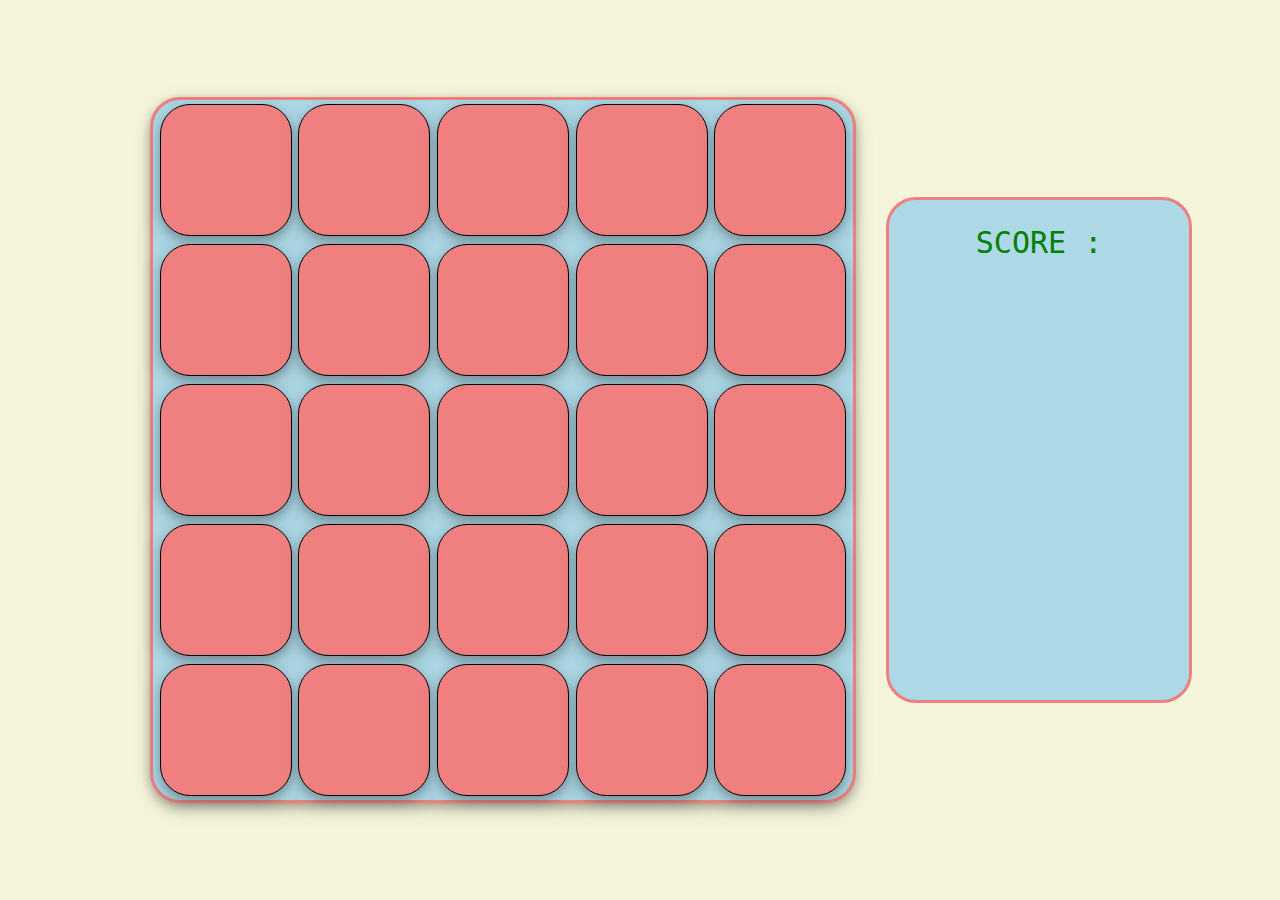
==== index.html @ 7df05879 "First commit to gitHub" ====
<!<!DOCTYPE html>
<html>

<head>
    <meta charset="utf-8" />
    <meta http-equiv="X-UA-Compatible" content="IE=edge">
    <title>CakeGame</title>
    <meta name="viewport" content="width=device-width, initial-scale=1">
    <link rel="stylesheet" type="text/css" media="screen" href="main.css" />
    <script src="main.js"></script>
</head>

<body>
    <div id="playboard">
        <div class="tiles"></div>
        <div class="tiles"></div>
        <div class="tiles"></div>
        <div class="tiles"></div>
        <div class="tiles"></div>
        <div class="tiles"></div>
        <div class="tiles"></div>
        <div class="tiles"></div>
        <div class="tiles"></div>
        <div class="tiles"></div>
        <div class="tiles"></div>
        <div class="tiles"></div>
        <div class="tiles"></div>
        <div class="tiles"></div>
        <div class="tiles"></div>
        <div class="tiles"></div>
        <div class="tiles"></div>
        <div class="tiles"></div>
        <div class="tiles"></div>
        <div class="tiles"></div>
        <div class="tiles"></div>
        <div class="tiles"></div>
        <div class="tiles"></div>
        <div class="tiles"></div>
        <div class="tiles"></div>
    </div>
    <div id="scoreboard">
        <div id="score">SCORE : </div>
        <div id="counter"></div>
    </div>
    <audio controls id="sound">
        <source src="Bottle Cork.mp3" type="audio/mp3">
    </audio>
    <script src="https://code.jquery.com/jquery-3.3.1.min.js" integrity="sha256-FgpCb/KJQlLNfOu91ta32o/NMZxltwRo8QtmkMRdAu8="
        crossorigin="anonymous"></script>
    <script src="main.js"></script>
</body>

</html>
---- main.css ----
body {
    background-color: beige;
    display: flex;
    justify-content: left;
    align-items: center;
    margin-left: 150px;
    font-family: monospace;
    font-size: 30px;
    color: green;
}

#playboard {
    width: 700px;
    height: 700px;
    background-color: lightblue;
    border: 3px solid lightcoral;
    border-radius: 30px;
    display: flex;
    flex-wrap: wrap;
    justify-content: space-evenly;
    align-content: space-around;
    cursor: url('https://png.icons8.com/android/50/000000/crab.png'), auto;
    box-shadow: 0 4px 8px 0 rgba(0, 0, 0, 0.2), 0 6px 20px 0 rgba(0, 0, 0, 0.19);
}

#scoreboard {
    width: 300px;
    height: 500px;
    background-color: lightblue;
    border-radius: 30px;
    border: 3px solid lightcoral;
    margin-left: 30px;
    display: flex;
    justify-content: center;
    flex-wrap: wrap;
    align-items: center;
}

#sound {
    display: none;
}

.tiles {
    width: 130px;
    height: 130px;
    background-color: lightcoral;
    margin: 0;
    padding: 0;
    border: 1px solid black;
    box-shadow: 0 4px 8px 0 rgba(0, 0, 0, 0.2), 0 6px 20px 0 rgba(0, 0, 0, 0.19);
    border-radius: 30px;
}

.candidates {
    width: 130px;
    height: 130px;
    background: url(./Flo.jpg);
    background-repeat: no-repeat;
    background-size: 130 px, 130px;
    margin: 0;
    padding: 0;
    border: 1px solid black;
    box-shadow: 0 4px 8px 0 rgba(0, 0, 0, 0.2), 0 6px 20px 0 rgba(0, 0, 0, 0.19);
    border-radius: 30px;
}

/* .tiles-1 {
    width: 130px;
    height: 130px;
    background-color: grey;
    margin: 0;
    padding: 0;
    border: 1px solid black;
} */

#score {
    width: 200px;
    height: 200px;
    background-color: lightblue;
    border-radius: 20px;
    text-align: center;
}

#counter {
    width: 200px;
    height: 200px;
    background-color: lightblue;
    border-radius: 20px;
    text-align: center;
}
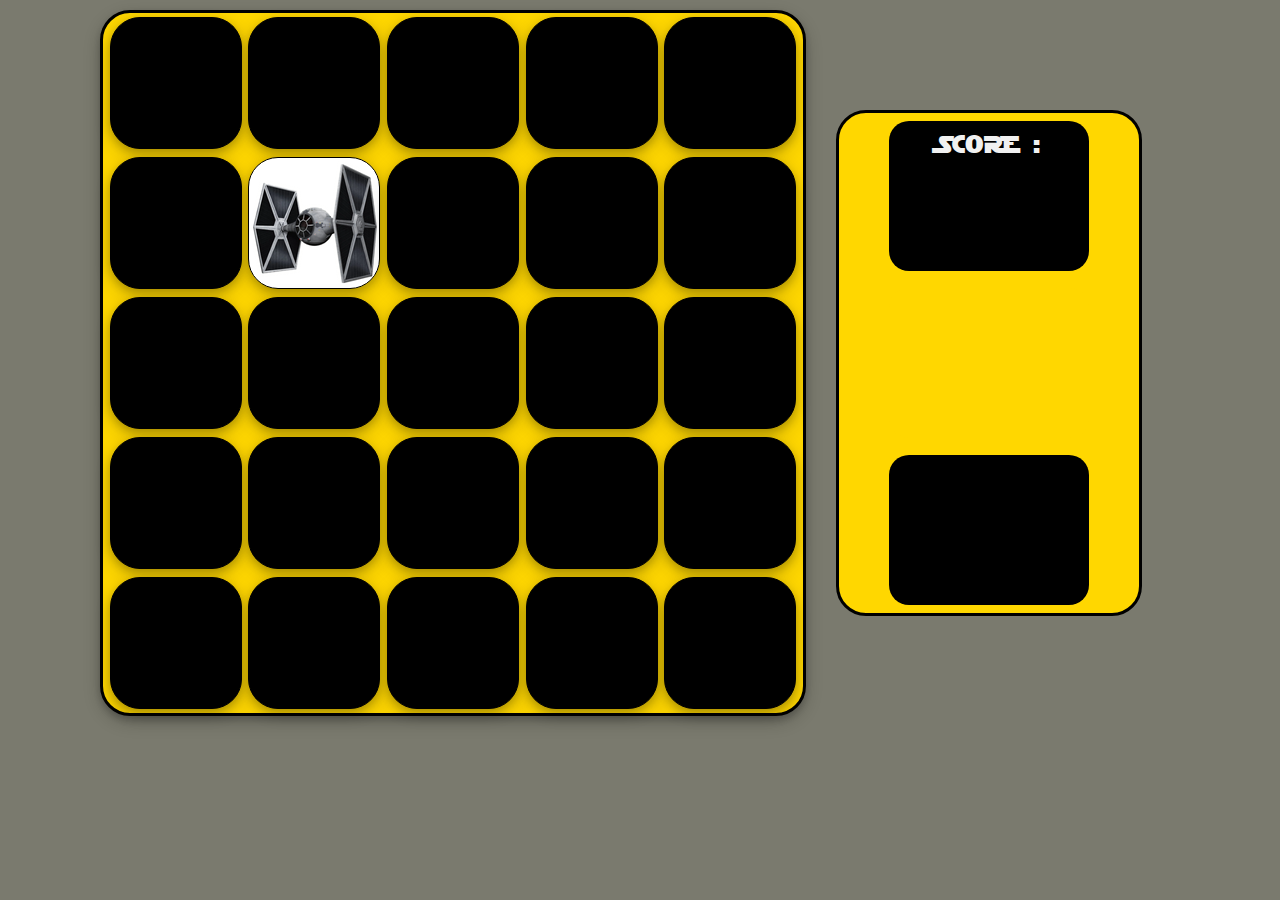
==== commit 24f54b6a: "NEw" ====
--- a/index.html
+++ b/index.html
@@ -1,49 +1,67 @@
-<!<!DOCTYPE html>
+<!DOCTYPE html>
 <html>
 
 <head>
     <meta charset="utf-8" />
     <meta http-equiv="X-UA-Compatible" content="IE=edge">
-    <title>CakeGame</title>
+    <title>StarWars</title>
     <meta name="viewport" content="width=device-width, initial-scale=1">
     <link rel="stylesheet" type="text/css" media="screen" href="main.css" />
-    <script src="main.js"></script>
 </head>
 
 <body>
-    <div id="playboard">
-        <div class="tiles"></div>
-        <div class="tiles"></div>
-        <div class="tiles"></div>
-        <div class="tiles"></div>
-        <div class="tiles"></div>
-        <div class="tiles"></div>
-        <div class="tiles"></div>
-        <div class="tiles"></div>
-        <div class="tiles"></div>
-        <div class="tiles"></div>
-        <div class="tiles"></div>
-        <div class="tiles"></div>
-        <div class="tiles"></div>
-        <div class="tiles"></div>
-        <div class="tiles"></div>
-        <div class="tiles"></div>
-        <div class="tiles"></div>
-        <div class="tiles"></div>
-        <div class="tiles"></div>
-        <div class="tiles"></div>
-        <div class="tiles"></div>
-        <div class="tiles"></div>
-        <div class="tiles"></div>
-        <div class="tiles"></div>
-        <div class="tiles"></div>
+    <div id="videoContainer">
+        <video autoplay loop muted id="video">
+            <source src="./Space - 17640.mp4" type="video/mp4">
+        </video>
     </div>
-    <div id="scoreboard">
-        <div id="score">SCORE : </div>
-        <div id="counter"></div>
+    <div id="mainContainer">
+        <div id="space">
+            <div id="playboard">
+                <div class="tiles"></div>
+                <div class="tiles"></div>
+                <div class="tiles"></div>
+                <div class="tiles"></div>
+                <div class="tiles"></div>
+                <div class="tiles"></div>
+                <div class="tiles"></div>
+                <div class="tiles"></div>
+                <div class="tiles"></div>
+                <div class="tiles"></div>
+                <div class="tiles"></div>
+                <div class="tiles"></div>
+                <div class="tiles"></div>
+                <div class="tiles"></div>
+                <div class="tiles"></div>
+                <div class="tiles"></div>
+                <div class="tiles"></div>
+                <div class="tiles"></div>
+                <div class="tiles"></div>
+                <div class="tiles"></div>
+                <div class="tiles"></div>
+                <div class="tiles"></div>
+                <div class="tiles"></div>
+                <div class="tiles"></div>
+                <div class="tiles"></div>
+            </div>
+            <div class="scoreboard">
+                <div id="score">SC0RE : </div>
+                <div id="display"></div>
+                <div id="counter"></div>
+            </div>
+        </div>
     </div>
     <audio controls id="sound">
-        <source src="Bottle Cork.mp3" type="audio/mp3">
+        <source src="/Quadlaser turret fire.mp3" type="audio/mp3">
+    </audio>
+    <audio controls id="soundFail">
+        <source src="/chewbacca_01.wav" type="audio/mp3">
+    </audio>
+    <audio controls id="yodaSound">
+        <source src="./yoda_laughing.mp3" type="audio/mp3">
+    </audio>
+    <audio autoplay="autoplay">
+        <source src="/Star Wars - Cantina Band (Noize Tank Remix).mp3" type="audio/mp3">
     </audio>
     <script src="https://code.jquery.com/jquery-3.3.1.min.js" integrity="sha256-FgpCb/KJQlLNfOu91ta32o/NMZxltwRo8QtmkMRdAu8="
         crossorigin="anonymous"></script>
--- a/main.css
+++ b/main.css
@@ -4,31 +4,36 @@
     justify-content: left;
     align-items: center;
     margin-left: 150px;
-    font-family: monospace;
-    font-size: 30px;
+    font-size: 25px;
     color: green;
+    font-family: 'starWars';
+}
+
+@font-face {
+    font-family: 'starWars';
+    src: url(/star_jedi/stjedise/STJEDISE.TTF);
 }
 
 #playboard {
     width: 700px;
     height: 700px;
-    background-color: lightblue;
-    border: 3px solid lightcoral;
+    background-color: #ffd700;
+    border: 3px solid black;
     border-radius: 30px;
     display: flex;
     flex-wrap: wrap;
     justify-content: space-evenly;
     align-content: space-around;
-    cursor: url('https://png.icons8.com/android/50/000000/crab.png'), auto;
-    box-shadow: 0 4px 8px 0 rgba(0, 0, 0, 0.2), 0 6px 20px 0 rgba(0, 0, 0, 0.19);
-}
-
-#scoreboard {
+    cursor: url('/Star\ Wars\ X-Wing.cur'), auto;
+    box-shadow: 0 4px 8px 0 rgba(0, 0, 0, 0.2), 0 6px 20px 0 rgba(0, 0, 0, 0.19);
+}
+
+.scoreboard {
     width: 300px;
     height: 500px;
-    background-color: lightblue;
-    border-radius: 30px;
-    border: 3px solid lightcoral;
+    background-color: #ffd700;
+    border-radius: 30px;
+    border: 3px solid black;
     margin-left: 30px;
     display: flex;
     justify-content: center;
@@ -36,55 +41,191 @@
     align-items: center;
 }
 
+.finalScore {
+    width: 300px;
+    height: 500px;
+    background-color: #ffd700;
+    border-radius: 30px;
+    border: 3px solid black;
+    margin-left: 30px;
+    display: flex;
+    justify-content: center;
+    flex-wrap: wrap;
+    align-items: center;
+}
+
 #sound {
     display: none;
 }
 
+#yodaSound {
+    display: none;
+}
+
+#soundFail {
+    display: none;
+}
+
 .tiles {
     width: 130px;
     height: 130px;
-    background-color: lightcoral;
-    margin: 0;
-    padding: 0;
-    border: 1px solid black;
-    box-shadow: 0 4px 8px 0 rgba(0, 0, 0, 0.2), 0 6px 20px 0 rgba(0, 0, 0, 0.19);
-    border-radius: 30px;
-}
-
-.candidates {
-    width: 130px;
-    height: 130px;
-    background: url(./Flo.jpg);
-    background-repeat: no-repeat;
-    background-size: 130 px, 130px;
-    margin: 0;
-    padding: 0;
-    border: 1px solid black;
-    box-shadow: 0 4px 8px 0 rgba(0, 0, 0, 0.2), 0 6px 20px 0 rgba(0, 0, 0, 0.19);
-    border-radius: 30px;
-}
-
-/* .tiles-1 {
-    width: 130px;
-    height: 130px;
-    background-color: grey;
-    margin: 0;
-    padding: 0;
-    border: 1px solid black;
-} */
+    background-color: black;
+    margin: 0;
+    padding: 0;
+    border: 1px solid black;
+    box-shadow: 0 4px 8px 0 rgba(0, 0, 0, 0.2), 0 6px 20px 0 rgba(0, 0, 0, 0.19);
+    border-radius: 30px;
+}
+
+.chewi {
+    width: 130px;
+    height: 130px;
+    background: url(./Chewi.png);
+    background-repeat: no-repeat;
+    background-size: 130 px, 130px;
+    margin: 0;
+    padding: 0;
+    border: 1px solid black;
+    box-shadow: 0 4px 8px 0 rgba(0, 0, 0, 0.2), 0 6px 20px 0 rgba(0, 0, 0, 0.19);
+    border-radius: 30px;
+}
+
+.tiFighter {
+    width: 130px;
+    height: 130px;
+    background: url(./TiFighter.png);
+    background-repeat: no-repeat;
+    background-size: 130 px, 130px;
+    margin: 0;
+    padding: 0;
+    border: 1px solid black;
+    box-shadow: 0 4px 8px 0 rgba(0, 0, 0, 0.2), 0 6px 20px 0 rgba(0, 0, 0, 0.19);
+    border-radius: 30px;
+}
+
+.deathStar {
+    width: 130px;
+    height: 130px;
+    background: url(./DeathStar.png);
+    background-repeat: no-repeat;
+    background-size: 130 px, 130px;
+    margin: 0;
+    padding: 0;
+    border: 1px solid black;
+    box-shadow: 0 4px 8px 0 rgba(0, 0, 0, 0.2), 0 6px 20px 0 rgba(0, 0, 0, 0.19);
+    border-radius: 30px;
+}
+
+.yoda {
+    width: 130px;
+    height: 130px;
+    background: url(./Yoda.png);
+    background-repeat: no-repeat;
+    background-size: 130 px, 130px;
+    margin: 0;
+    padding: 0;
+    border: 1px solid black;
+    box-shadow: 0 4px 8px 0 rgba(0, 0, 0, 0.2), 0 6px 20px 0 rgba(0, 0, 0, 0.19);
+    border-radius: 30px;
+}
 
 #score {
     width: 200px;
-    height: 200px;
-    background-color: lightblue;
+    height: 150px;
+    background-color: black;
     border-radius: 20px;
     text-align: center;
 }
 
 #counter {
     width: 200px;
-    height: 200px;
-    background-color: lightblue;
+    height: 150px;
+    background-color: black;
     border-radius: 20px;
     text-align: center;
 }
+
+#display {
+    width: 200px;
+    height: 150px;
+    background-color: #ffd700;
+    border-radius: 20px;
+    text-align: center;
+    font-family: fantasy;
+    font-size: 30px;
+    color: black;
+    font-family: 'starWars';
+}
+
+#buttonEnd {
+    background-color: black;
+    border: 3px solid black;
+    border-radius: 30px;
+    padding: 15px 30px;
+    box-shadow: 0 4px 8px 0 rgba(0, 0, 0, 0.2), 0 6px 20px 0 rgba(0, 0, 0, 0.19);
+    text-align: center;
+    font-size: 25px;
+    text-decoration: none;
+    list-style: none;
+    margin: 0px 15px;
+}
+#buttonEnd a {
+    text-decoration: none;
+    color: white;
+    font-family: 'starWars';
+}
+
+#startButton {
+    background-color: #ffd700;
+    border: 3px solid;
+    border-radius: 30px;
+    padding: 15px 30px;
+    box-shadow: 0 4px 8px 0 rgba(0, 0, 0, 0.2), 0 6px 20px 0 rgba(0, 0, 0, 0.19);
+    text-align: center;
+    font-size: 25px;
+    text-decoration: none;
+    list-style: none;
+    margin: 0px 15px;
+    margin-bottom: 30px;
+    font-family: 'starWars';
+}
+
+#mainContainer {
+    position: fixed;
+    bottom: 0;
+    background: rgba(0, 0, 0, 0.5);
+    color: #f1f1f1;
+    width: 100%;
+    height: 100%;
+    margin-left: 0;
+    left: 0;
+    padding-left: 100px;
+}
+
+#startButton a {
+    text-decoration: none;
+    color: black;
+}
+
+ul {
+    margin-top: 0;
+}
+
+h4 {
+    margin-bottom: 0;
+}
+
+#video {
+    position: fixed;
+    right: 0;
+    bottom: 0;
+    min-width: 100%;
+    min-height: 100%;
+}
+
+#space {
+    display: flex;
+    justify-content: flex;
+    align-items: center;
+    margin-top: 10px;
+}
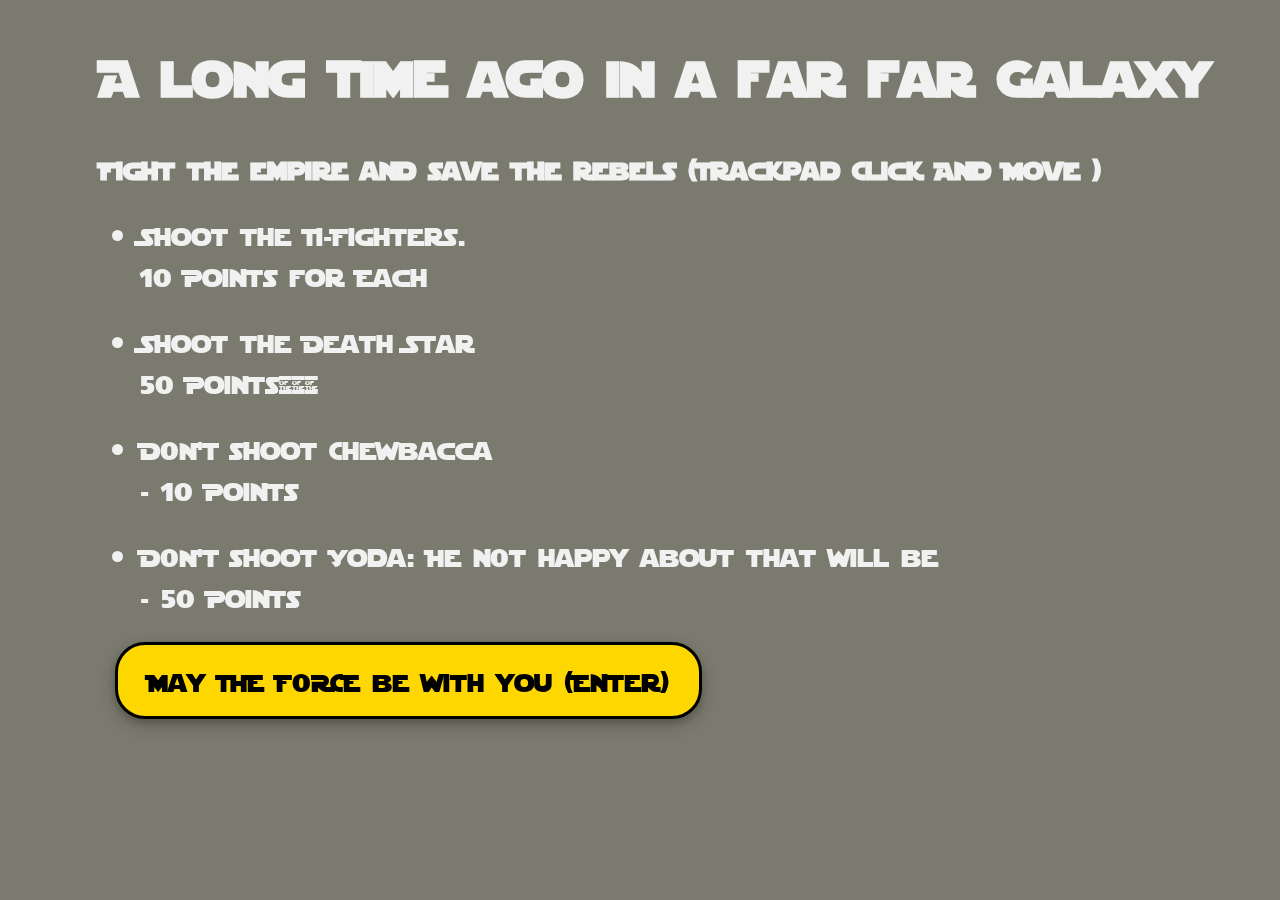
==== commit 9c5f2404: "New" ====
--- a/index.html
+++ b/index.html
@@ -4,7 +4,7 @@
 <head>
     <meta charset="utf-8" />
     <meta http-equiv="X-UA-Compatible" content="IE=edge">
-    <title>StarWars</title>
+    <title>IntroStarWars</title>
     <meta name="viewport" content="width=device-width, initial-scale=1">
     <link rel="stylesheet" type="text/css" media="screen" href="main.css" />
 </head>
@@ -14,58 +14,38 @@
         <video autoplay loop muted id="video">
             <source src="./Space - 17640.mp4" type="video/mp4">
         </video>
-    </div>
-    <div id="mainContainer">
-        <div id="space">
-            <div id="playboard">
-                <div class="tiles"></div>
-                <div class="tiles"></div>
-                <div class="tiles"></div>
-                <div class="tiles"></div>
-                <div class="tiles"></div>
-                <div class="tiles"></div>
-                <div class="tiles"></div>
-                <div class="tiles"></div>
-                <div class="tiles"></div>
-                <div class="tiles"></div>
-                <div class="tiles"></div>
-                <div class="tiles"></div>
-                <div class="tiles"></div>
-                <div class="tiles"></div>
-                <div class="tiles"></div>
-                <div class="tiles"></div>
-                <div class="tiles"></div>
-                <div class="tiles"></div>
-                <div class="tiles"></div>
-                <div class="tiles"></div>
-                <div class="tiles"></div>
-                <div class="tiles"></div>
-                <div class="tiles"></div>
-                <div class="tiles"></div>
-                <div class="tiles"></div>
-            </div>
-            <div class="scoreboard">
-                <div id="score">SC0RE : </div>
-                <div id="display"></div>
-                <div id="counter"></div>
-            </div>
+        <div id="mainContainer">
+            <h1>A long time ago in a far far Galaxy</h1>
+            <h4>Fight the empire and save the rebels (Trackpad Click And Move )</h4>
+            <ul>
+                <li>
+                    <p>Shoot the Ti-Fighters.
+                        <br> 10 Points for Each</p>
+                </li>
+                <li>
+                    <p>Shoot the Death Star
+                        <br> 50 Points!!! </p>
+                </li>
+                <li>
+                    <p>D0N'T shoot Chewbacca
+                        <br> - 10 Points</p>
+                </li>
+                <li>
+                    <p>D0N'T shoot Yoda: He n0t happy about that will be
+                        <br> - 50 Points</p>
+                </li>
+            </ul>
+            <button id="startButton">
+                <a href="./main.html">May THE F0RCE be with you (Enter)</a>
+            </button>
         </div>
     </div>
-    <audio controls id="sound">
-        <source src="/Quadlaser turret fire.mp3" type="audio/mp3">
-    </audio>
-    <audio controls id="soundFail">
-        <source src="/chewbacca_01.wav" type="audio/mp3">
-    </audio>
-    <audio controls id="yodaSound">
-        <source src="./yoda_laughing.mp3" type="audio/mp3">
-    </audio>
-    <audio autoplay="autoplay">
-        <source src="/Star Wars - Cantina Band (Noize Tank Remix).mp3" type="audio/mp3">
+    <audio id="soundIntro" preload="auto">
+        <source src="/Far Out - The Force Theme (Star Wars Cover).mp3" type="audio/mp3">
     </audio>
     <script src="https://code.jquery.com/jquery-3.3.1.min.js" integrity="sha256-FgpCb/KJQlLNfOu91ta32o/NMZxltwRo8QtmkMRdAu8="
         crossorigin="anonymous"></script>
-    <script src="main.js"></script>
+    <script src="intro.js"></script>
 </body>
 
 </html>